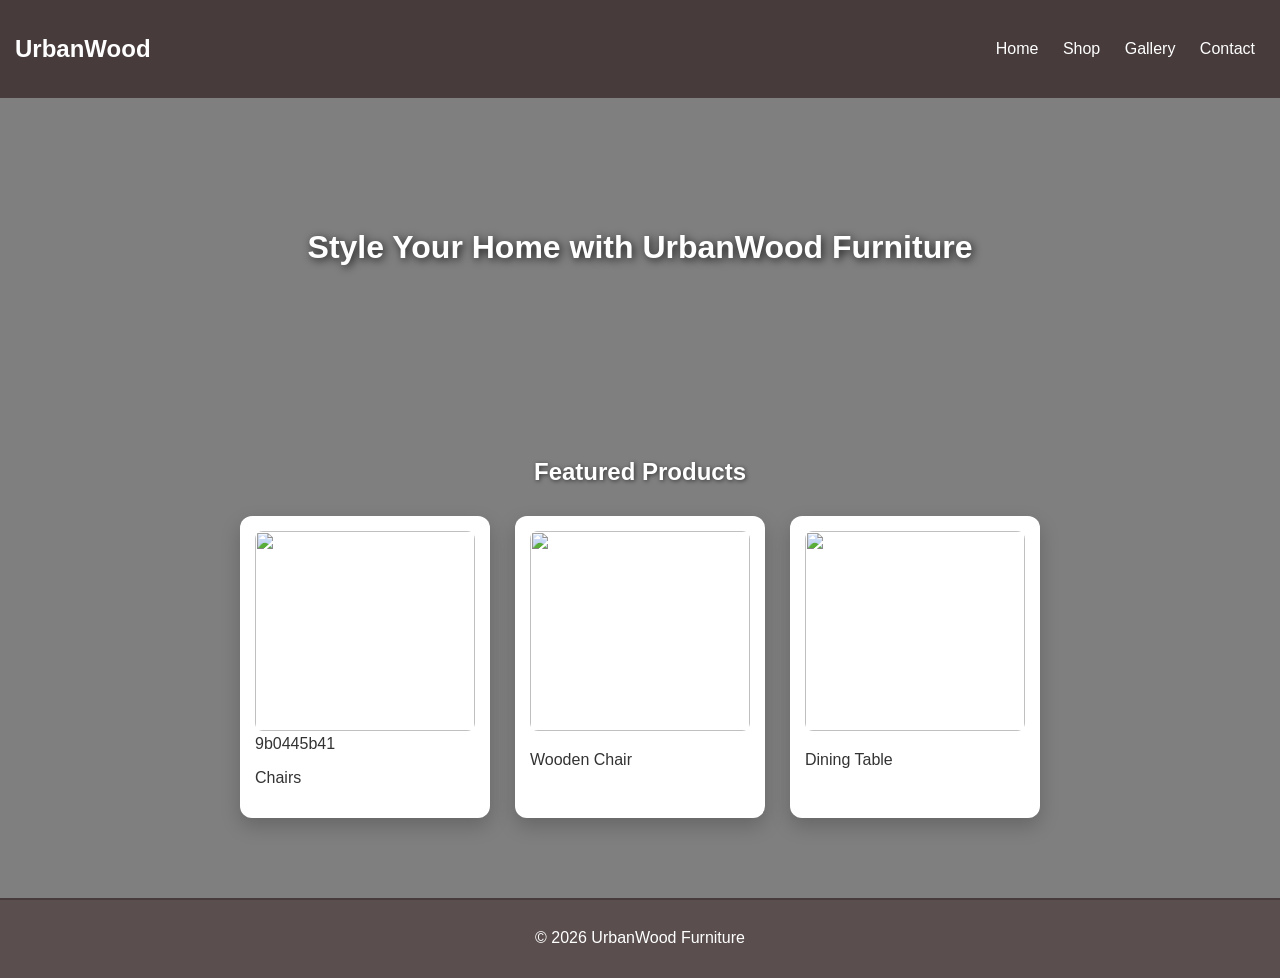
==== index.html @ 6ca4eb3c "Update index.html" ====
<!DOCTYPE html>
<html lang="en">
<head>
    <meta name="viewport" content="width=device-width, initial-scale=1.0">
    <title>UrbanWood Furniture</title>
    <link rel="stylesheet" href="style.css">
</head>
<body>

<header>
    <h2>UrbanWood</h2>
    <nav>
        <a href="index.html">Home</a>
        <a href="shop.html">Shop</a>
        <a href="gallery.html">Gallery</a>
        <a href="contact.html">Contact</a>
    </nav>
</header>

<div class="hero">
    Style Your Home with UrbanWood Furniture
</div>

<div class="container">
    <h2>Featured Products</h2>

    <div class="products-grid-container">

        <div class="card">
            <img src="image/jpeg;base64,/9j/4AAQSkZJRgABAQAAAQABAAD/2wCEAAkGBxMTEhUSExMWFhUXGBcZGBgXFxcXFxcXGB0XFxodGh0YHSgiGholHRgXITEhJSkrLi4uFx8zODMtNygtLisBCgoKDg0OFxAQGCsmHSYrLSstLS0tLSstLS8tLy0tLS0tLS0tLS0tLS0tLS0tLS0tLS0tLS4tLS0tLS0tLS0tLf/AABEIAKIBNwMBIgACEQEDEQH/xAAbAAABBQEBAAAAAAAAAAAAAAADAAECBAUGB//EAEcQAAEDAgIFCgIGBwcEAwAAAAEAAhEDIQQxBRJBUWEGE3GBkaGxwdHwIjIHFEKi4fEjUlNUYpLSJDNDY6OywhVyc4IWJUT/xAAZAQEBAQEBAQAAAAAAAAAAAAAAAQIDBAX/xAAwEQEBAAIBAQYDBwQDAAAAAAAAAQIRAyESIjEyQVFhcYEEE5GhscHhQtHS8BRSYv/aAAwDAQACEQMRAD8A79qmqrXIs8FBMIjUBpRJQWAVFQ102ugK2FB52KLXqLnKKKw2R72VVpVmkgNTttRKZCCw5osILEwLJ2lDeSFHWMoLRfZO1wVYuUmOQH105KrhyZjrqi00wnLkHWUS7JQFJUKqRco1KioG2INzwvuTRFu5DZUttkwb7NiYNGf5IJFt/PeoOsSn2Z/igVyY+ECeKgI4obHZp3iygTAVBE2shh5/[base64]/aiEGfHd7sg1HAie9AwcnD0JwTPvaVAR70NzwbKBPHrQDn76ldi0Y+bdl1oFZ/kmBucz4dSg4AGEDMOalqe5CGXIjZSBn9KiCkRxQXGFUGSQtZMmwmOROcQQxSAUVKpUUmPQoU2NKAjSiByC1qnqoMflRp12H5ptNkuql7Q4j4Wua0uaDfNxgDrWRQ5W4p/wAlGkduZyN/1uIXV4vBtqsLHi0gjgQZaRuIIBHQsXkzVptc7Cva0PDnlktHxNJ1okjMSbbugrlnvtTrp6OO49i247sUq3KjF0/mo0h1z4PVb/53X/ZU/vf1LuhhmD7Df5R6KTcMz9Rv8oWbx5+mazm4vXD83nlX6Rajc6NPtd6rb5F8sX42o9nMtYxrJ1gSfimLk5CPBaPKrSLMPTAZSa+vUOpRp6oOs82mP1RI7htWb9H+jHUamLDzrPD2Nc7YXFuu/wC8SrJlLJbtcuxlhcpjr6uypu92U2G8eiG1qkwrs8qbis3TWleYDQG61R5hjd5t3XHarzD745LnNPv1cdhJ2ioB0x+SzldRvjm71AxmK0kKtFrn0m86XAZHUIix+A5zvKqf9Sx+o15q0xNbmTwdvPwZLb5S1dUYep+piKQ6ib+AWJpd+ph8d/k4ptT+Yt8lyy6V6MO9J0n4fH+VjDaT0kDVIbTrcy8sc0RrGNrQGtntngum5PaYZi6QqMsQYc05tcPJZmgnauOx1PZ+gqDoc0zHWh6FilpXFUG2bUpsrQP1pGsesucVuXWvwc8pLvp6SuscbKBRajUtRdHAJtPhmpBiIGTknaxBXehPKWPrsptLnvDRxMfmuL0vy/ptltBuuR9o2b2ZnuWM+THHxdePhz5PLHaU3KD3WXlD+XOLc6dZoG4Ngevejjlxiv4Ox/8AUuP/ACsfavTPsHJ7x6dmoli88b9IFVvzMZPYOzPvVjD/[base64]/Wbx2kcDxAv47HMo0nVH2Db228BvJNlV0hhadVnxGNW4eLFh3rk8LpAYnE06eKeNRk838Oq2u9pgScp4bcouQltk0Y4zK79PX+G5ye0e+rV+vYhv6Rwiiw5UqeyP4iPE74WjyaaNfFH/PcOsAK80mYWNyQdIxJO3E1vEKSashcu1Mr8nSFsFM0CZhAc9zcviG4xI6Dt6+1OK4O+++3iujkO6DFhZcf9ITtSrga36tYA9BLCe4FdU0welcj9J8/VmOAMsqBwMWycO1Y5PLXTh88aHL0f2Co8ZtfScOEPYD45rJ0uzWOlWzZ1GhVHU2THYuh5UnnMBXvY0tbjaHeS56o4vq1f8AO0WD13HbErGc73+/F34brH6/439mhoSt/wDYg/tcBSf1tdBjtRqrgzTdI/tMM5vYXH/gs7Q1SK+j3k54N1M/+l/JXtOjV0ngag3Pb26zf+ab7u/jP2Nd/X/m/lv+zsK75ClTqSECobKLH5Ls8i0LbVByQfZBc4oOL5T8lS6viMca3wcz/dapzptteflsetxQuTnI/C4jDUazmuDqlNjnAPIAc4SYkZTO9dFyndGDxJ/yav8Ascq30fv/ALBh+DI/lc5vksXHHta07zPP7ve/XQTeQGDH2X9Tz6K5h+RWCZfmdbi9z3DsJhbfOpxUtZPu8faMXm5P+1/FQo6Los+SjTZ/2saPALG0AQcRj5A/v2jLdTa3yXRkrkuRT9apjjvxL/[base64]/pBpEsoOBLSyuxwOeQMZ8YWOSdHXh834/o0cfijWq/VKZ+WDWcPsjMDp97Cr+k9G4arQ5moA1jRDDIBbxBO3pzm68w/wCphutA1XOOs4tJGuTeTe5vtVSpjdb5nE9JlT5r4a09A5O6fqUqpwldwrMH93iWHWBGxtWCYcN565zVvkLiQaNZxMTiax6tYQetedHSzQIAUMDpM0/lMXnNNFvi9s5xMKk+5XnWiuWDxAcZBsAcidw2jqtwXa4XHtqMa8GNY5HOcoV2x2em2kK0be6BHqsLlv8AFg3g7C09hAV+q6+Z7clQ5RgOw1UOkt1TMWMbY3FTLrKuHTKVnYNmOrYdrQ6iKTqYF5ksc2L2N4709PQGJBBdiGNLafNA6s/o7/DcDtXPsrVqDeZkxTtMm4GRVY4yq43eQM7WXC5T1e2ceXprXydVT5PaupOOjmwQzVGqWh2YB15EqjpTUoYjCu+svqk1ADruLtUazL8BvWPSqTHzdJe5M/DF1Vl8rgkzG3b0LNzx10jc48t9b+UesmrNwQRwMypNqFcJSxT2ZOI6MusbVaZyoa0RUc223WAPYSu85ZXky4Mp4O0bUTuesTBaUZVYHsdrNPiLFXhUXSVws0p8rn/2HFf+Gr/tKzfo/wAR/YKQ3GoMv43q5ygaX4auyY1qbxJi0g58Flch2Pp4RrHCCH1N8/MfxWLe99HbGb4rPj+zrGViM79UKX1pZxrlDdVKvaScNrRqYwNEnZfsXFfRzpBp+szLS6qX3BFnF0Z9C3X1FiaNo6tWoRk4rnlydY74cPdyjr3VJ3RCp4ipGUmeOSpCqRkUwq52mSCepbmccMuHKeA9KNZzidk7dsC6k/EAZ5b9yp0a7SC5pm8SIvCiyp2EbvFa252L1DF9XHNTfXmd0T0BZlGN0RNsrjozU6tYQZ2ECM/YTaaWH1viAByGzjZO2p13twVeQNoExHUpc/uPT4oLAq96dUmVr2HxdOw9u5JUMcSBOW/MZAIlHGQ3Np6PRT1cP+8u/wBP+lPq4f8AeX/6f9KukOK87u5QqYk5xbKJhSjD/vL/ALnon/s/7y/7nomgqdYm5bfgUqmKA2E32JAUBliX/c/pTf2cf/pf9z0TQKcWOvpWByqxLXYd42gt4kGYmNoutsfV/wB5f9z0WRyrbR+q1dSs57oEA6l7jcJWc/LW+Lzz5vL8awElxPNuNy0y5rv4m2EKsKLj/iD+U+ZXpXLqhS+qM5uoXFtSn8JDYAuDEAb1Tdi2CjQoUHHn6jJcYYBTbJAk6sjfOYA3kLF3Om3ednKdrsuHZg99Q9gHqtTBaMbIs5x3yfJd/oXk1gcOARVJqfafDSSdpGsDCnycZR5oh1ZzSKlUQNXLWMG4U7GVurkfe4SWzGOSL2U6VWo2mwOp6oIObg4xImZ7Auw0XimU6LGlzRYE7bm5XM8vaLA483ULw9jJJidYPaNmyIXZsw+GgTWdkNlPzarhjq1OXO3GX3BqaTZseO2VS0vpNjqNVusJNN1pF7LU5jC/t3dlP+lU9NUKAoVS2oXO1HQC1l7cGyt2dHDG9Y5vG4ouwbKzYe8NbrXj4SYniciudZjnkWaIyW+x1MYKtSkg83r0m/DBpkyRMTLDbPKE/IzQ2FrUHVK73hwqOaADA1QGkd5PYvPljblqPfhnMcLcvdjiu87h1KQNQmS8rtRo3RjP8btLHdxBWXpjG4QVaHN1XOYx0vhgBaLfL8IBOazlxWeNjWPPMr0xrAZhHvsNd/RLvBDxujnUgC9hbJtMXiJtK2cfjqBdzmF+sCrPzFrNR2+WtKzeUGkqlVtNtRrmlsn4tsxkItlxTsyTxWZ52zuyOu5N1Iw9MTFiY2fM4+a2GY9v6wCzuTooDDUdau5rtQSBqWJzFxK0Obw/7w/sp/0r1YzpHzuS96/MLH4hrqVUTmx4+6Vn6P0gS0VGiASZacjFs99lpYmnQ1HRXeTqugQyCYMD5Vn8nKdEUGl9ZzHS6w1YztmEs66axy1jv4tehiWvuDfaDmFJ/Sud5UYanzRdSquLmgkEOLXg9LIkHdwXI0K1d9udrO/93FcOS9m6ezhnbm49HxNQASTHTksYaTo0yS6o3qOt4SsfA8my+9as1g4kvd2Ax3rS5P6GwbqLX1XkPMyJFgCQO4ArMwyyvgt5OPGXrv5IYnlS3Kmwk73WHYM+1Y2ksdiagOtrNabWBDSd07ei67ujQwrBDa7mjgKY/wCKx+WTKbsOAys6oecbY6sRDr2HQul4dTdrnj9plykxxF0RSIo0731G57447VeIJN8lPBNoinTBrvaQxsgakAwLXCP+g/ean3PRdsZ0jyZ3vVRqtM2yHQgPqHK0yN/Fav6D95qfc9E0UP3l/wBz+lXssbZbXyRJ9LI1R+yVd1cP+8v+5/Skfq/7y/8A0/RNG2bTtt3J1ohuH/eX/wCn/Skmjau+q0fLJ45BCNV7j7/[base64]/hBjoLStbk7hQ7CUHOOdKnAGz4RnxU23/R9TidhhC0Xo3mw+HEtfUdUvvdcgbxO1azcJtPZbv9FOo4DYd1vVNsOO+kCiDh2/CJFWmAYuAZJv2LoBRkxuWX9IDdfCPgfI6m63BwHgVrYfE/o2lsfE0Gcz8QB7VNt67sGp1GC2sJHHaqHK6uTg68ZCm4k9SuUsNlP5e/JQ0/gDWw9WhTLQ6owtBM6oPGNiMzxcbjtDB+i6GI+1ToHrY9keMFZfJDkoMVQL31XsaKjhqtysGmbze+7Yu/0ho40dFOoOIcWUA0kZEtAkidkrL+jpoGDdP7Z/+2n760rrjnZjde6nheRWEa6C1zyD9p5/4wO5Dx2hmMxmGZSogN+MuIbI+ET8RPnvXVUqBDja+/xVjmCCCTN+O3xU2z277q1NpERbZA2di5H6SKEigT+tU8GLuQyRIHguQ+kZhAoSZvU8Gqww80bmi8E1mFw7gBPNU5tvaPNWsPSExGavYKhNBgjJjPADxCAaLhBSVi+JqlOGlt8jv2rJ5HUgcJTDsnF/[base64]/8AJQbUaLNse0ozKo4z/Fc9iypUmXnvKssbvv3IdMyUdhOSKEGHIAjrR6dA7THR6ojoYJcfUqnVxRdtgbt/YnUWtcCzc96ejSc4wOsoOHZOdgFd52BDbDxTQzeWrGs0diQLksuesLR5NPjB4eb/AKKnA6WhYPLxx+oVuIaAOlzQtzk9RP1ehrWAp04G+Gi5U03/AE/VsCDdVcVXgQJJ35xvjig4zFQ+ARIzjZ+Kz6uJ4wBfpWbGYJiqHO030TYPa4TGUg59aDyRcThWCoxzXslhBBafhNs+EdisU8SCIEgbXGLk9BRaOIGzLii76aXWh2cZq3haP2jmcuA2evYqgqEjp8Fewrtvv3CJVDlRfD1W/wCW7uC576OYGGcT+1d2wyAtbTFbWbVE21HDuKw+QlUDDEW/vHf7WK+jc8ldbSA1ri5yvbYi4ulDQZ2+RVTDVTnIjq3298EfEkPGqSd9uzzWdMIUyAOv8SuV+lEjUoRvqeDV1AwYBs439FT0jgqOIAbWGsGmRcgg5ESDllZanSrjdWVtYAfCBOweAHiO8qT6dyN6rYOtMjcZ6j7KliqqjHqlSr6hIix2Tt/BPUr3kDvVAVdaIMefoVBlWdtx38FV1Gm8Bw3g7/fUuT5E0RzdZp2PjxBW3QxEGCbHsH4HyWPyelrsSB+1d0fa7FWsfLWnXZq7+mfFCqYQ/O0g8BM9XojOrTIdZVxXLTGzL372qSIhTrR6eiq6bwnPUXNYRJLTews4Ez1SrWJoNcZmDtg5qLMPFw49eapvSwHAkA2KhWofmPNCqPj5st6TMVGZ6/VEVsRhyDIMeBQDV2HNaNZs3Co1txEeH5qoiziD3wk4ce1DILLg2T86DeYKBmlwyTJy/[base64]/RmhxQpc21ziCSSTE3gbANy66qAG5dwVMiwyz3BNpLWXRaRA2W9+KuNmerzR6uqdgIG6OMq3RpB0EQE2VQpP+LL8lTfQdJPE98+qu08xl7/[base64]/oq+IxDn55bAmpUtbgE0D0GzYLRY7VHw57SZVBrwLDrU9fqV0LesTbv95IzCXHVGW1yz+d4no4byj/8AUWtGRA6u+dpU0u17GP1A3gbXz71n1sSd9ys/E4wvOtPQBeEB9Y5bVmwjWo4lozJLshYmOuEZtUDbfyWMKmqbcfJWab4uc8+hTStylWy/H8ij4d/r6e+KxqWKjgD0q7Qxdx2po2vaUqwI3wqgrWCr4zEF7hO4d6A4jJXSRd5zYAOzb7Kv0qxAvs7vcrn6dQ607Px/NXqdSxn3l6KaBjgZk6+3b+fuEQAs25+SGKvGLDthQxzzqNi5H4/gobWqmIyNrET0ZHulXDUsbrm3VDGSvDFHVF7xEcVdFWKlcAwdvH3kgvcQJtEnyz61Rdi3OcdYAAee7rUalS0T2dqaF979s8Qd3qrDMRInaM/e5Y9GuctykK8H3kroaFXEEZC3DZ0+qBVdMO3e/FCq1rSD748ECtU2g5zbcRYhNG1mnX1gWu6/e9VHYK/zkbvcoDqsZKdOveFdCw2m5u0e/JMal9xTc7x/H8Uz2g2JvsPrvTSbGZWDrH36oFdnWqVQOBgg2yIRKeLORz2cU0IVGBxj8+tQFUtsTbj6pYp7swAfNDc6VdGxQdx6ikqbklNGzsQ2nySSWkSo/N74IzDcpJLQHVN1IVDe57U6SCxgMz0JYhx8EklAdm3/ALlQ0obt6HeBTpIodNCpH9Ken19B2JJLIvHNvSPJWWeiSSioNNuxFoH4+zxanSViC0z8R6vApp+LsTJK0Cp/0+KusPw9vmkkoDUvl6h4KVY/CPe0JJKIpVTl0NTPPj5BOkqqFTI9AVef9qZJIFScdbqKNW2JJKonS29aBW+RvvY/0HYkkoAvUSb++CSSqrLcip0sur0SSRk9X5VTreSSSAdQ+I8HKJy6kklVVhsSSSSI/9k">9b0445b41
            <p>Chairs</p>
        </div>

        <div class="card">
            <img src="https://images.unsplash.com/photo-1503602642458-232111445657">
            <p>Wooden Chair</p>
        </div>

        <div class="card">
            <img src="https://images.unsplash.com/photo-1501045661006-fcebe0257c3f">
            <p>Dining Table</p>
        </div>

    </div> </div>

<footer>
    <p>&copy; 2026 UrbanWood Furniture</p>
</footer>

</body>
</html>
---- style.css ----
body {
    font-family: Arial, sans-serif;
    margin: 0;
    padding: 0;
    /* ─── 1. BACKGROUND IMAGE APPLIED TO WHOLE PAGE ─── */
    /* Added a dark tint overlay so your white text remains perfectly readable everywhere */
    background: linear-gradient(rgba(0, 0, 0, 0.5), rgba(0, 0, 0, 0.5)), url('https://images.unsplash.com/photo-1505693416388-ac5ce068fe85');
    background-size: cover;
    background-position: center;
    background-attachment: fixed; /* Keeps the background image fixed in place while you scroll */
    color: #333;
}

header {
    /* Made the header slightly transparent so the background peeks through beautifully */
    background: rgba(62, 47, 47, 0.85); 
    color: white;
    padding: 15px;
    display: flex;
    justify-content: space-between;
    align-items: center;
    position: relative;
    z-index: 10;
}

nav a {
    color: white;
    margin: 0 10px;
    text-decoration: none;
}

nav a:hover {
    text-decoration: underline;
}

/* ─── 2. HERO AREA (NOW TRANSPARENT) ─── */
.hero {
    background: transparent; /* Removed the duplicate background image */
    height: 300px; 
    display: flex;
    align-items: center;
    justify-content: center;
    color: white;
    font-size: 32px; /* Made slightly larger for impact */
    font-weight: bold;
    text-shadow: 2px 2px 8px rgba(0, 0, 0, 0.8);
    text-align: center;
    padding: 0 20px;
}

.container {
    padding: 40px 20px;
    max-width: 1200px;
    margin: 0 auto;
}

/* Styled the main section headings so they stay bright white against the dark background */
.container h2 {
    color: white;
    text-shadow: 1px 1px 4px rgba(0, 0, 0, 0.6);
    margin-bottom: 30px;
    font-size: 24px;
}

/* ─── 3. PRODUCT CARDS GRID ─── */
.products-grid-container { 
    display: flex;
    flex-wrap: wrap;
    justify-content: center;
    gap: 25px;
}

.card {
    /* Kept the cards crisp white so your furniture products stand out cleanly */
    background: white;
    padding: 15px;
    margin: 0;
    width: 220px;
    border-radius: 12px;
    box-shadow: 0 8px 20px rgba(0, 0, 0, 0.2); /* Deeper shadow so they pop off the background */
    transition: transform 0.2s ease;
    color: #333; /* Keeps text inside the cards dark and legible */
}

.card:hover {
    transform: translateY(-5px);
}

.card img {
    width: 100%;
    height: 200px;
    object-fit: cover;
    border-radius: 8px;
}

.container h2 {
    color: white;
    text-shadow: 1px 1px 4px rgba(0, 0, 0, 0.6);
    margin-bottom: 30px;
    font-size: 24px;
    text-align: center; /* 👈 This line will perfectly center your heading */
}
footer {
    /* Made the footer slightly transparent to match the header style */
    background: rgba(62, 47, 47, 0.85);
    color: white;
    text-align: center;
    padding: 15px;
    margin-top: 40px;
}

input, textarea {
    width: 100%;
    padding: 10px;
    margin: 8px 0;
    box-sizing: border-box;
    border: 1px solid #ccc;
    border-radius: 4px;
}

button {
    background: #3e2f2f;
    color: white;
    padding: 10px 20px;
    border: none;
    cursor: pointer;
    border-radius: 4px;
}

button:hover {
    background: #523e3e;
}

/* MOBILE RESPONSIVENESS */
@media screen and (max-width: 768px) {
    header {
        flex-direction: column;
        text-align: center;
    }

    nav {
        display: flex;
        flex-direction: column;
        gap: 10px;
        margin-top: 10px;
    }

    .card {
        width: 100%;
        max-width: 320px;
    }

    .hero {
        font-size: 22px;
        height: 200px;
    }

    input, textarea {
        width: 100%;
    }
}
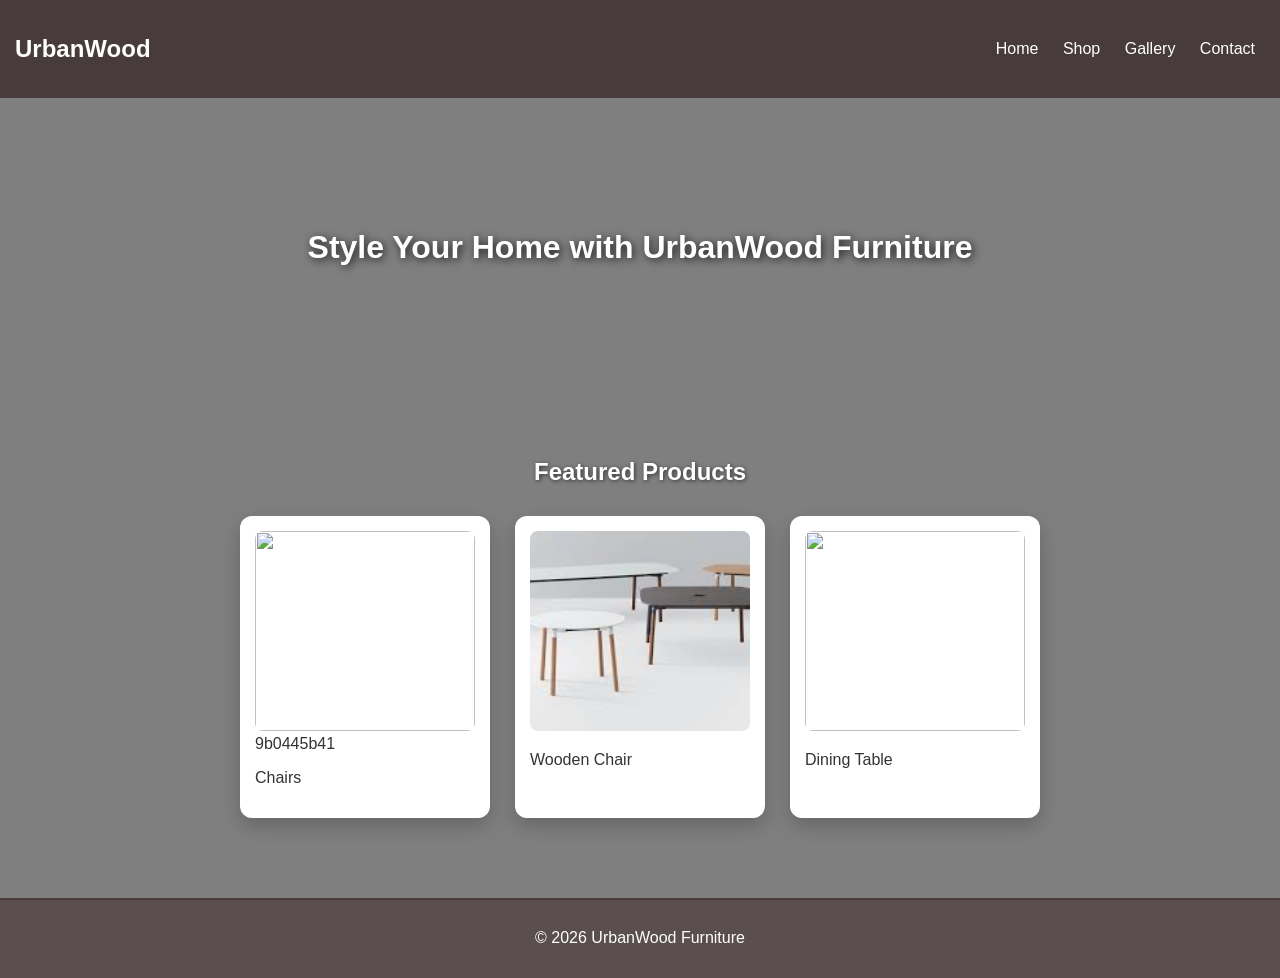
==== commit dbe3f915: "Update index.html" ====
--- a/index.html
+++ b/index.html
@@ -32,7 +32,7 @@
         </div>
 
         <div class="card">
-            <img src="https://images.unsplash.com/photo-1503602642458-232111445657">
+            <img src="[data-uri]">
             <p>Wooden Chair</p>
         </div>
 
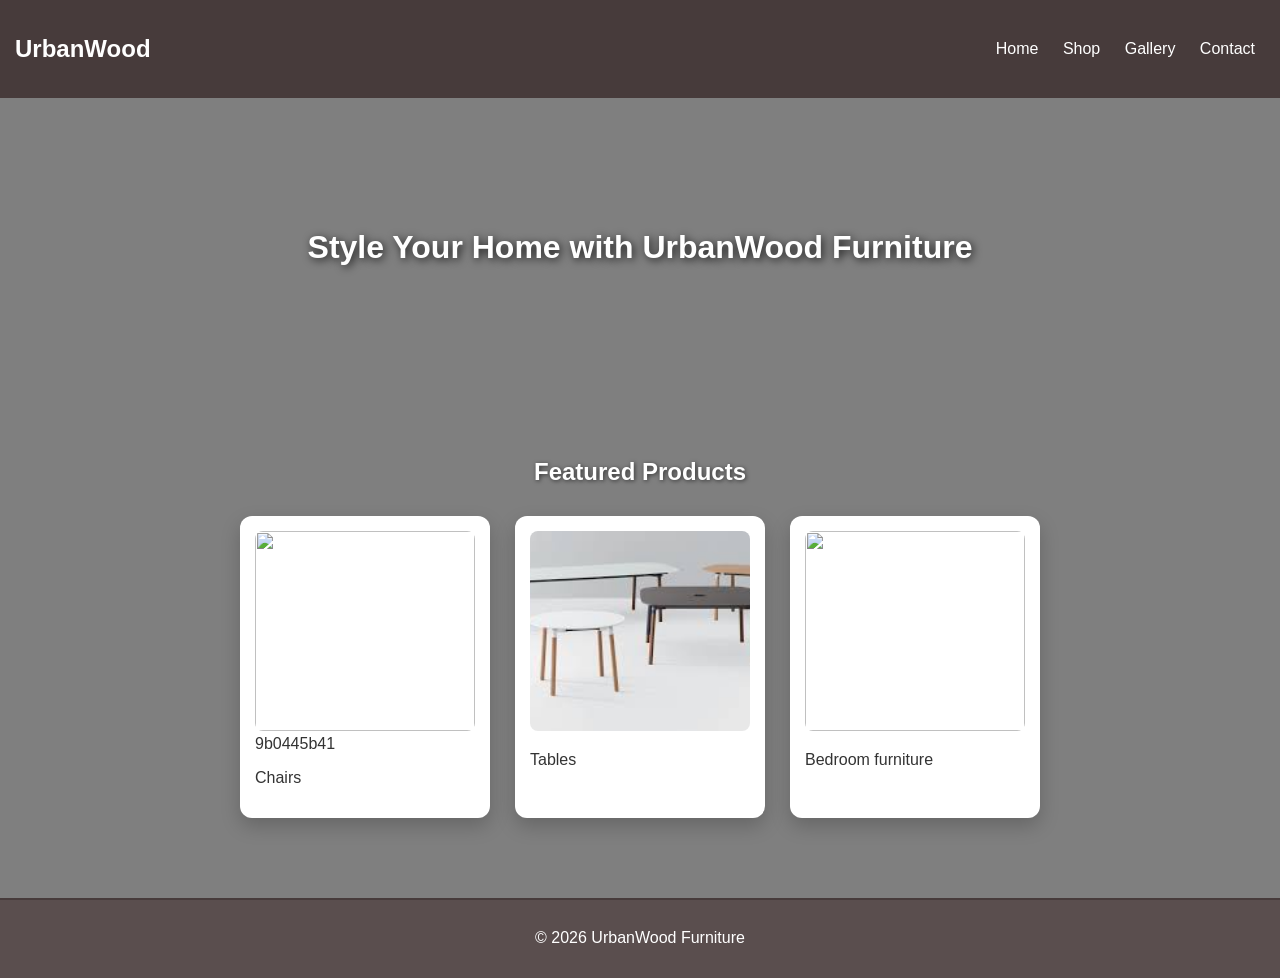
==== commit 5e6d5c4a: "Update index.html" ====
--- a/index.html
+++ b/index.html
@@ -33,12 +33,12 @@
 
         <div class="card">
             <img src="[data-uri]">
-            <p>Wooden Chair</p>
+            <p>Tables</p>
         </div>
 
         <div class="card">
-            <img src="https://images.unsplash.com/photo-1501045661006-fcebe0257c3f">
-            <p>Dining Table</p>
+            <img src="https://encrypted-tbn0.gstatic.com/images?q=tbn:ANd9GcS8IiAEcddaGoUwoZObOSpX4n-ogcsVlHbI4A&s">
+            <p>Bedroom furniture</p>
         </div>
 
     </div> </div>
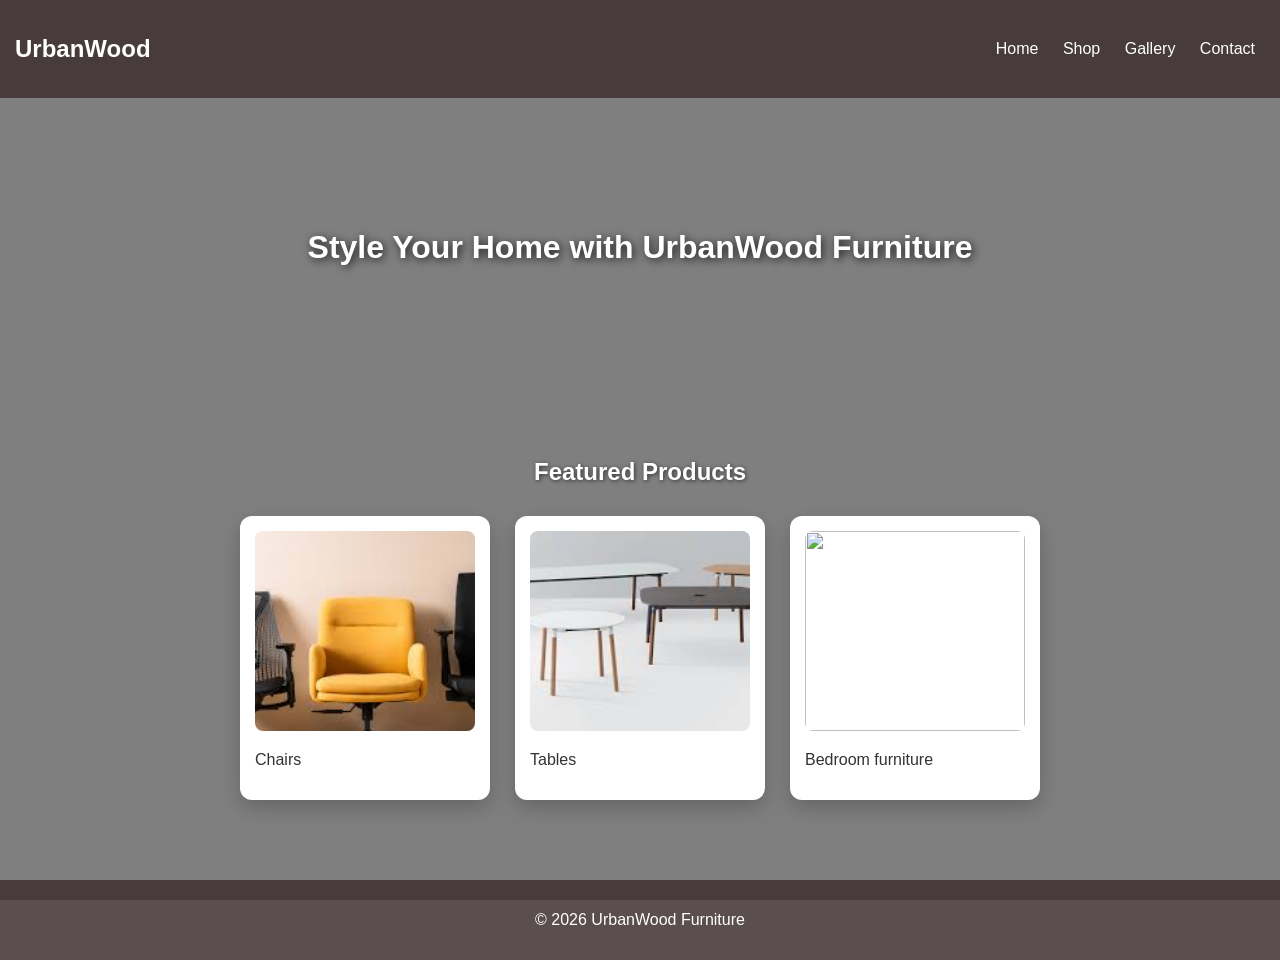
==== commit fe7816b8: "Update index.html" ====
--- a/index.html
+++ b/index.html
@@ -27,8 +27,7 @@
     <div class="products-grid-container">
 
         <div class="card">
-            <img src="image/jpeg;base64,/9j/4AAQSkZJRgABAQAAAQABAAD/2wCEAAkGBxMTEhUSExMWFhUXGBcZGBgXFxcXFxcXGB0XFxodGh0YHSgiGholHRgXITEhJSkrLi4uFx8zODMtNygtLisBCgoKDg0OFxAQGCsmHSYrLSstLS0tLSstLS8tLy0tLS0tLS0tLS0tLS0tLS0tLS0tLS0tLS4tLS0tLS0tLS0tLf/AABEIAKIBNwMBIgACEQEDEQH/xAAbAAABBQEBAAAAAAAAAAAAAAADAAECBAUGB//EAEcQAAEDAgIFCgIGBwcEAwAAAAEAAhEDIQQxBRJBUWEGE3GBkaGxwdHwIjIHFEKi4fEjUlNUYpLSJDNDY6OywhVyc4IWJUT/xAAZAQEBAQEBAQAAAAAAAAAAAAAAAQIDBAX/xAAwEQEBAAIBAQYDBwQDAAAAAAAAAQIRAyESIjEyQVFhcYEEE5GhscHhQtHS8BRSYv/aAAwDAQACEQMRAD8A79qmqrXIs8FBMIjUBpRJQWAVFQ102ugK2FB52KLXqLnKKKw2R72VVpVmkgNTttRKZCCw5osILEwLJ2lDeSFHWMoLRfZO1wVYuUmOQH105KrhyZjrqi00wnLkHWUS7JQFJUKqRco1KioG2INzwvuTRFu5DZUttkwb7NiYNGf5IJFt/PeoOsSn2Z/igVyY+ECeKgI4obHZp3iygTAVBE2shh5/[base64]/aiEGfHd7sg1HAie9AwcnD0JwTPvaVAR70NzwbKBPHrQDn76ldi0Y+bdl1oFZ/kmBucz4dSg4AGEDMOalqe5CGXIjZSBn9KiCkRxQXGFUGSQtZMmwmOROcQQxSAUVKpUUmPQoU2NKAjSiByC1qnqoMflRp12H5ptNkuql7Q4j4Wua0uaDfNxgDrWRQ5W4p/wAlGkduZyN/1uIXV4vBtqsLHi0gjgQZaRuIIBHQsXkzVptc7Cva0PDnlktHxNJ1okjMSbbugrlnvtTrp6OO49i247sUq3KjF0/mo0h1z4PVb/53X/ZU/vf1LuhhmD7Df5R6KTcMz9Rv8oWbx5+mazm4vXD83nlX6Rajc6NPtd6rb5F8sX42o9nMtYxrJ1gSfimLk5CPBaPKrSLMPTAZSa+vUOpRp6oOs82mP1RI7htWb9H+jHUamLDzrPD2Nc7YXFuu/wC8SrJlLJbtcuxlhcpjr6uypu92U2G8eiG1qkwrs8qbis3TWleYDQG61R5hjd5t3XHarzD745LnNPv1cdhJ2ioB0x+SzldRvjm71AxmK0kKtFrn0m86XAZHUIix+A5zvKqf9Sx+o15q0xNbmTwdvPwZLb5S1dUYep+piKQ6ib+AWJpd+ph8d/k4ptT+Yt8lyy6V6MO9J0n4fH+VjDaT0kDVIbTrcy8sc0RrGNrQGtntngum5PaYZi6QqMsQYc05tcPJZmgnauOx1PZ+gqDoc0zHWh6FilpXFUG2bUpsrQP1pGsesucVuXWvwc8pLvp6SuscbKBRajUtRdHAJtPhmpBiIGTknaxBXehPKWPrsptLnvDRxMfmuL0vy/ptltBuuR9o2b2ZnuWM+THHxdePhz5PLHaU3KD3WXlD+XOLc6dZoG4Ngevejjlxiv4Ox/8AUuP/ACsfavTPsHJ7x6dmoli88b9IFVvzMZPYOzPvVjD/[base64]/Wbx2kcDxAv47HMo0nVH2Db228BvJNlV0hhadVnxGNW4eLFh3rk8LpAYnE06eKeNRk838Oq2u9pgScp4bcouQltk0Y4zK79PX+G5ye0e+rV+vYhv6Rwiiw5UqeyP4iPE74WjyaaNfFH/PcOsAK80mYWNyQdIxJO3E1vEKSashcu1Mr8nSFsFM0CZhAc9zcviG4xI6Dt6+1OK4O+++3iujkO6DFhZcf9ITtSrga36tYA9BLCe4FdU0welcj9J8/VmOAMsqBwMWycO1Y5PLXTh88aHL0f2Co8ZtfScOEPYD45rJ0uzWOlWzZ1GhVHU2THYuh5UnnMBXvY0tbjaHeS56o4vq1f8AO0WD13HbErGc73+/F34brH6/439mhoSt/wDYg/tcBSf1tdBjtRqrgzTdI/tMM5vYXH/gs7Q1SK+j3k54N1M/+l/JXtOjV0ngag3Pb26zf+ab7u/jP2Nd/X/m/lv+zsK75ClTqSECobKLH5Ls8i0LbVByQfZBc4oOL5T8lS6viMca3wcz/dapzptteflsetxQuTnI/C4jDUazmuDqlNjnAPIAc4SYkZTO9dFyndGDxJ/yav8Ascq30fv/ALBh+DI/lc5vksXHHta07zPP7ve/XQTeQGDH2X9Tz6K5h+RWCZfmdbi9z3DsJhbfOpxUtZPu8faMXm5P+1/FQo6Los+SjTZ/2saPALG0AQcRj5A/v2jLdTa3yXRkrkuRT9apjjvxL/[base64]/pBpEsoOBLSyuxwOeQMZ8YWOSdHXh834/o0cfijWq/VKZ+WDWcPsjMDp97Cr+k9G4arQ5moA1jRDDIBbxBO3pzm68w/wCphutA1XOOs4tJGuTeTe5vtVSpjdb5nE9JlT5r4a09A5O6fqUqpwldwrMH93iWHWBGxtWCYcN565zVvkLiQaNZxMTiax6tYQetedHSzQIAUMDpM0/lMXnNNFvi9s5xMKk+5XnWiuWDxAcZBsAcidw2jqtwXa4XHtqMa8GNY5HOcoV2x2em2kK0be6BHqsLlv8AFg3g7C09hAV+q6+Z7clQ5RgOw1UOkt1TMWMbY3FTLrKuHTKVnYNmOrYdrQ6iKTqYF5ksc2L2N4709PQGJBBdiGNLafNA6s/o7/DcDtXPsrVqDeZkxTtMm4GRVY4yq43eQM7WXC5T1e2ceXprXydVT5PaupOOjmwQzVGqWh2YB15EqjpTUoYjCu+svqk1ADruLtUazL8BvWPSqTHzdJe5M/DF1Vl8rgkzG3b0LNzx10jc48t9b+UesmrNwQRwMypNqFcJSxT2ZOI6MusbVaZyoa0RUc223WAPYSu85ZXky4Mp4O0bUTuesTBaUZVYHsdrNPiLFXhUXSVws0p8rn/2HFf+Gr/tKzfo/wAR/YKQ3GoMv43q5ygaX4auyY1qbxJi0g58Flch2Pp4RrHCCH1N8/MfxWLe99HbGb4rPj+zrGViM79UKX1pZxrlDdVKvaScNrRqYwNEnZfsXFfRzpBp+szLS6qX3BFnF0Z9C3X1FiaNo6tWoRk4rnlydY74cPdyjr3VJ3RCp4ipGUmeOSpCqRkUwq52mSCepbmccMuHKeA9KNZzidk7dsC6k/EAZ5b9yp0a7SC5pm8SIvCiyp2EbvFa252L1DF9XHNTfXmd0T0BZlGN0RNsrjozU6tYQZ2ECM/YTaaWH1viAByGzjZO2p13twVeQNoExHUpc/uPT4oLAq96dUmVr2HxdOw9u5JUMcSBOW/MZAIlHGQ3Np6PRT1cP+8u/wBP+lPq4f8AeX/6f9KukOK87u5QqYk5xbKJhSjD/vL/ALnon/s/7y/7nomgqdYm5bfgUqmKA2E32JAUBliX/c/pTf2cf/pf9z0TQKcWOvpWByqxLXYd42gt4kGYmNoutsfV/wB5f9z0WRyrbR+q1dSs57oEA6l7jcJWc/LW+Lzz5vL8awElxPNuNy0y5rv4m2EKsKLj/iD+U+ZXpXLqhS+qM5uoXFtSn8JDYAuDEAb1Tdi2CjQoUHHn6jJcYYBTbJAk6sjfOYA3kLF3Om3ednKdrsuHZg99Q9gHqtTBaMbIs5x3yfJd/oXk1gcOARVJqfafDSSdpGsDCnycZR5oh1ZzSKlUQNXLWMG4U7GVurkfe4SWzGOSL2U6VWo2mwOp6oIObg4xImZ7Auw0XimU6LGlzRYE7bm5XM8vaLA483ULw9jJJidYPaNmyIXZsw+GgTWdkNlPzarhjq1OXO3GX3BqaTZseO2VS0vpNjqNVusJNN1pF7LU5jC/t3dlP+lU9NUKAoVS2oXO1HQC1l7cGyt2dHDG9Y5vG4ouwbKzYe8NbrXj4SYniciudZjnkWaIyW+x1MYKtSkg83r0m/DBpkyRMTLDbPKE/IzQ2FrUHVK73hwqOaADA1QGkd5PYvPljblqPfhnMcLcvdjiu87h1KQNQmS8rtRo3RjP8btLHdxBWXpjG4QVaHN1XOYx0vhgBaLfL8IBOazlxWeNjWPPMr0xrAZhHvsNd/RLvBDxujnUgC9hbJtMXiJtK2cfjqBdzmF+sCrPzFrNR2+WtKzeUGkqlVtNtRrmlsn4tsxkItlxTsyTxWZ52zuyOu5N1Iw9MTFiY2fM4+a2GY9v6wCzuTooDDUdau5rtQSBqWJzFxK0Obw/7w/sp/0r1YzpHzuS96/MLH4hrqVUTmx4+6Vn6P0gS0VGiASZacjFs99lpYmnQ1HRXeTqugQyCYMD5Vn8nKdEUGl9ZzHS6w1YztmEs66axy1jv4tehiWvuDfaDmFJ/Sud5UYanzRdSquLmgkEOLXg9LIkHdwXI0K1d9udrO/93FcOS9m6ezhnbm49HxNQASTHTksYaTo0yS6o3qOt4SsfA8my+9as1g4kvd2Ax3rS5P6GwbqLX1XkPMyJFgCQO4ArMwyyvgt5OPGXrv5IYnlS3Kmwk73WHYM+1Y2ksdiagOtrNabWBDSd07ei67ujQwrBDa7mjgKY/wCKx+WTKbsOAys6oecbY6sRDr2HQul4dTdrnj9plykxxF0RSIo0731G57447VeIJN8lPBNoinTBrvaQxsgakAwLXCP+g/ean3PRdsZ0jyZ3vVRqtM2yHQgPqHK0yN/Fav6D95qfc9E0UP3l/wBz+lXssbZbXyRJ9LI1R+yVd1cP+8v+5/Skfq/7y/8A0/RNG2bTtt3J1ohuH/eX/wCn/Skmjau+q0fLJ45BCNV7j7/[base64]/hBjoLStbk7hQ7CUHOOdKnAGz4RnxU23/R9TidhhC0Xo3mw+HEtfUdUvvdcgbxO1azcJtPZbv9FOo4DYd1vVNsOO+kCiDh2/CJFWmAYuAZJv2LoBRkxuWX9IDdfCPgfI6m63BwHgVrYfE/o2lsfE0Gcz8QB7VNt67sGp1GC2sJHHaqHK6uTg68ZCm4k9SuUsNlP5e/JQ0/gDWw9WhTLQ6owtBM6oPGNiMzxcbjtDB+i6GI+1ToHrY9keMFZfJDkoMVQL31XsaKjhqtysGmbze+7Yu/0ho40dFOoOIcWUA0kZEtAkidkrL+jpoGDdP7Z/+2n760rrjnZjde6nheRWEa6C1zyD9p5/4wO5Dx2hmMxmGZSogN+MuIbI+ET8RPnvXVUqBDja+/xVjmCCCTN+O3xU2z277q1NpERbZA2di5H6SKEigT+tU8GLuQyRIHguQ+kZhAoSZvU8Gqww80bmi8E1mFw7gBPNU5tvaPNWsPSExGavYKhNBgjJjPADxCAaLhBSVi+JqlOGlt8jv2rJ5HUgcJTDsnF/[base64]/8AJQbUaLNse0ozKo4z/Fc9iypUmXnvKssbvv3IdMyUdhOSKEGHIAjrR6dA7THR6ojoYJcfUqnVxRdtgbt/YnUWtcCzc96ejSc4wOsoOHZOdgFd52BDbDxTQzeWrGs0diQLksuesLR5NPjB4eb/AKKnA6WhYPLxx+oVuIaAOlzQtzk9RP1ehrWAp04G+Gi5U03/AE/VsCDdVcVXgQJJ35xvjig4zFQ+ARIzjZ+Kz6uJ4wBfpWbGYJiqHO030TYPa4TGUg59aDyRcThWCoxzXslhBBafhNs+EdisU8SCIEgbXGLk9BRaOIGzLii76aXWh2cZq3haP2jmcuA2evYqgqEjp8Fewrtvv3CJVDlRfD1W/wCW7uC576OYGGcT+1d2wyAtbTFbWbVE21HDuKw+QlUDDEW/vHf7WK+jc8ldbSA1ri5yvbYi4ulDQZ2+RVTDVTnIjq3298EfEkPGqSd9uzzWdMIUyAOv8SuV+lEjUoRvqeDV1AwYBs439FT0jgqOIAbWGsGmRcgg5ESDllZanSrjdWVtYAfCBOweAHiO8qT6dyN6rYOtMjcZ6j7KliqqjHqlSr6hIix2Tt/BPUr3kDvVAVdaIMefoVBlWdtx38FV1Gm8Bw3g7/fUuT5E0RzdZp2PjxBW3QxEGCbHsH4HyWPyelrsSB+1d0fa7FWsfLWnXZq7+mfFCqYQ/O0g8BM9XojOrTIdZVxXLTGzL372qSIhTrR6eiq6bwnPUXNYRJLTews4Ez1SrWJoNcZmDtg5qLMPFw49eapvSwHAkA2KhWofmPNCqPj5st6TMVGZ6/VEVsRhyDIMeBQDV2HNaNZs3Co1txEeH5qoiziD3wk4ce1DILLg2T86DeYKBmlwyTJy/[base64]/RmhxQpc21ziCSSTE3gbANy66qAG5dwVMiwyz3BNpLWXRaRA2W9+KuNmerzR6uqdgIG6OMq3RpB0EQE2VQpP+LL8lTfQdJPE98+qu08xl7/[base64]/oq+IxDn55bAmpUtbgE0D0GzYLRY7VHw57SZVBrwLDrU9fqV0LesTbv95IzCXHVGW1yz+d4no4byj/8AUWtGRA6u+dpU0u17GP1A3gbXz71n1sSd9ys/E4wvOtPQBeEB9Y5bVmwjWo4lozJLshYmOuEZtUDbfyWMKmqbcfJWab4uc8+hTStylWy/H8ij4d/r6e+KxqWKjgD0q7Qxdx2po2vaUqwI3wqgrWCr4zEF7hO4d6A4jJXSRd5zYAOzb7Kv0qxAvs7vcrn6dQ607Px/NXqdSxn3l6KaBjgZk6+3b+fuEQAs25+SGKvGLDthQxzzqNi5H4/gobWqmIyNrET0ZHulXDUsbrm3VDGSvDFHVF7xEcVdFWKlcAwdvH3kgvcQJtEnyz61Rdi3OcdYAAee7rUalS0T2dqaF979s8Qd3qrDMRInaM/e5Y9GuctykK8H3kroaFXEEZC3DZ0+qBVdMO3e/FCq1rSD748ECtU2g5zbcRYhNG1mnX1gWu6/e9VHYK/zkbvcoDqsZKdOveFdCw2m5u0e/JMal9xTc7x/H8Uz2g2JvsPrvTSbGZWDrH36oFdnWqVQOBgg2yIRKeLORz2cU0IVGBxj8+tQFUtsTbj6pYp7swAfNDc6VdGxQdx6ikqbklNGzsQ2nySSWkSo/N74IzDcpJLQHVN1IVDe57U6SCxgMz0JYhx8EklAdm3/ALlQ0obt6HeBTpIodNCpH9Ken19B2JJLIvHNvSPJWWeiSSioNNuxFoH4+zxanSViC0z8R6vApp+LsTJK0Cp/0+KusPw9vmkkoDUvl6h4KVY/CPe0JJKIpVTl0NTPPj5BOkqqFTI9AVef9qZJIFScdbqKNW2JJKonS29aBW+RvvY/0HYkkoAvUSb++CSSqrLcip0sur0SSRk9X5VTreSSSAdQ+I8HKJy6kklVVhsSSSSI/9k">9b0445b41
-            <p>Chairs</p>
+            <img src="[data-uri]"><p>Chairs</p>
         </div>
 
         <div class="card">
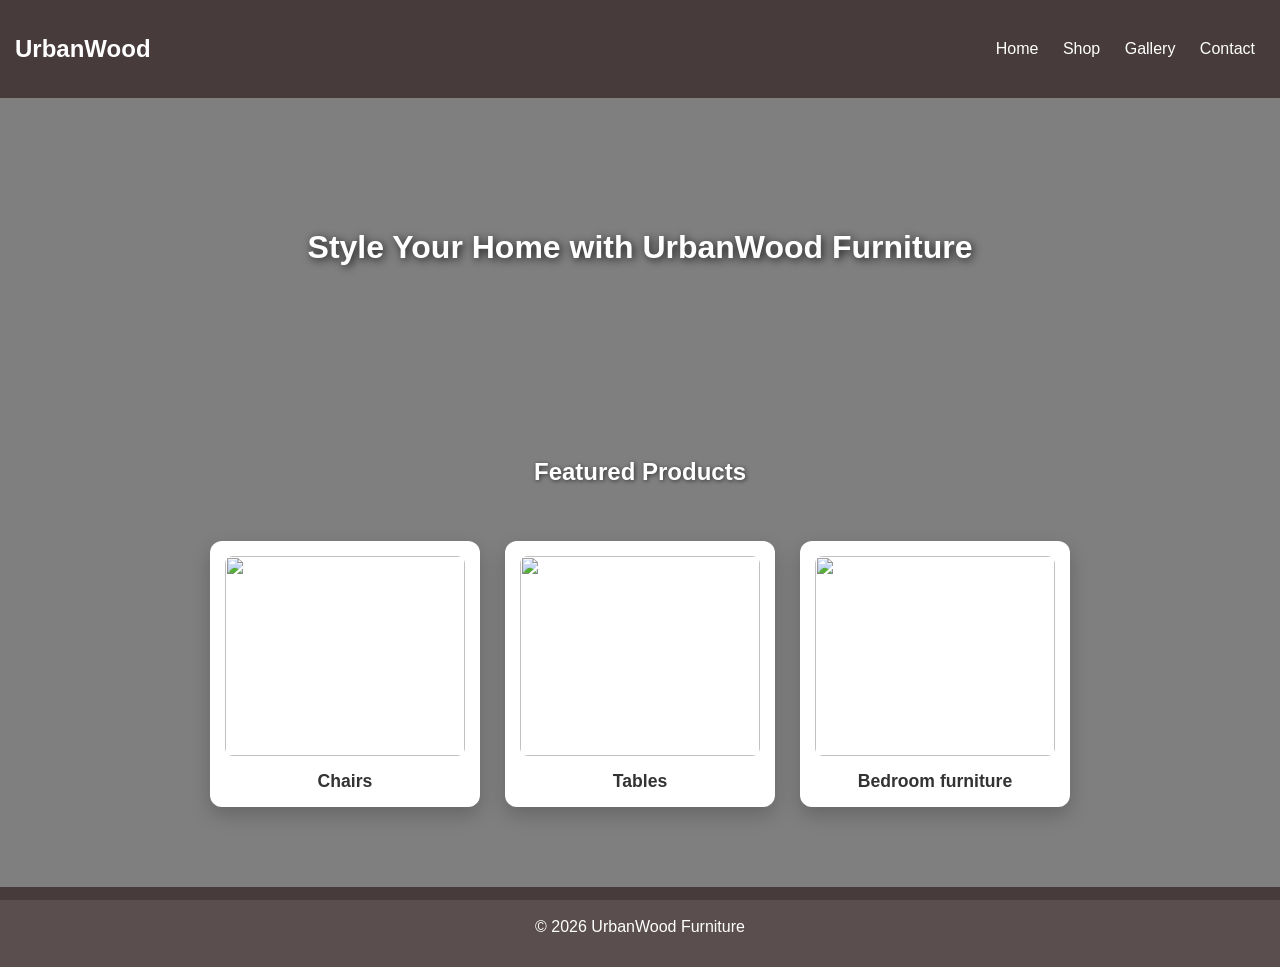
==== commit fbf28173: "Update index.html" ====
--- a/index.html
+++ b/index.html
@@ -24,23 +24,20 @@
 <div class="container">
     <h2>Featured Products</h2>
 
-    <div class="products-grid-container">
+    <div class="card">
+        <img src="[data-uri]()"><p>Chairs</p>
+    </div>
 
-        <div class="card">
-            <img src="[data-uri]"><p>Chairs</p>
-        </div>
+    <div class="card">
+        <img src="[data-uri]|u/"><p>Tables</p>
+    </div>
 
-        <div class="card">
-            <img src="[data-uri]">
-            <p>Tables</p>
-        </div>
+    <div class="card">
+        <img src="https://encrypted-tbn0.gstatic.com/images?q=tbn:ANd9GcS8IiAEcddaGoUwoZObOSpX4n-ogcsVlHbI4A&s">
+        <p>Bedroom furniture</p>
+    </div>
 
-        <div class="card">
-            <img src="https://encrypted-tbn0.gstatic.com/images?q=tbn:ANd9GcS8IiAEcddaGoUwoZObOSpX4n-ogcsVlHbI4A&s">
-            <p>Bedroom furniture</p>
-        </div>
-
-    </div> </div>
+</div> 
 
 <footer>
     <p>&copy; 2026 UrbanWood Furniture</p>
--- a/style.css
+++ b/style.css
@@ -2,8 +2,7 @@
     font-family: Arial, sans-serif;
     margin: 0;
     padding: 0;
-    /* ─── 1. BACKGROUND IMAGE APPLIED TO WHOLE PAGE ─── */
-    /* Added a dark tint overlay so your white text remains perfectly readable everywhere */
+    /* ─── BACKGROUND IMAGE APPLIED TO WHOLE PAGE ─── */
     background: linear-gradient(rgba(0, 0, 0, 0.5), rgba(0, 0, 0, 0.5)), url('https://images.unsplash.com/photo-1505693416388-ac5ce068fe85');
     background-size: cover;
     background-position: center;
@@ -12,7 +11,6 @@
 }
 
 header {
-    /* Made the header slightly transparent so the background peeks through beautifully */
     background: rgba(62, 47, 47, 0.85); 
     color: white;
     padding: 15px;
@@ -33,53 +31,64 @@
     text-decoration: underline;
 }
 
-/* ─── 2. HERO AREA (NOW TRANSPARENT) ─── */
+/* ─── HERO AREA (TRANSPARENT) ─── */
 .hero {
-    background: transparent; /* Removed the duplicate background image */
+    background: transparent; 
     height: 300px; 
     display: flex;
     align-items: center;
     justify-content: center;
     color: white;
-    font-size: 32px; /* Made slightly larger for impact */
+    font-size: 32px; 
     font-weight: bold;
     text-shadow: 2px 2px 8px rgba(0, 0, 0, 0.8);
     text-align: center;
     padding: 0 20px;
 }
 
+/* ─── HORIZONTAL LAYOUT CONTAINER FIXED ─── */
 .container {
     padding: 40px 20px;
     max-width: 1200px;
     margin: 0 auto;
+    
+    display: flex;          /* Activates horizontal layout */
+    flex-direction: row;    /* Rows cards left-to-right */
+    flex-wrap: wrap;        /* Moves cards to the next line smoothly on smaller screens */
+    gap: 25px;              /* Clean spacing between rows and columns */
+    justify-content: center;/* Centers the cards on the screen horizontally */
 }
 
-/* Styled the main section headings so they stay bright white against the dark background */
-.container h2 {
+/* Styled the main section headings and centered it */
+.container h2, .intro-text {
     color: white;
     text-shadow: 1px 1px 4px rgba(0, 0, 0, 0.6);
     margin-bottom: 30px;
     font-size: 24px;
+    text-align: center; 
+    width: 100%;            /* Makes sure the heading stays on its own full row above cards */
 }
 
-/* ─── 3. PRODUCT CARDS GRID ─── */
-.products-grid-container { 
-    display: flex;
-    flex-wrap: wrap;
-    justify-content: center;
-    gap: 25px;
+.intro-text {
+    font-style: italic;
+    font-size: 1.1rem;
 }
 
+/* ─── PRODUCT/GALLERY CARDS ─── */
 .card {
-    /* Kept the cards crisp white so your furniture products stand out cleanly */
     background: white;
     padding: 15px;
     margin: 0;
-    width: 220px;
+    width: 240px;           /* Clean, standard horizontal card width */
     border-radius: 12px;
-    box-shadow: 0 8px 20px rgba(0, 0, 0, 0.2); /* Deeper shadow so they pop off the background */
+    box-shadow: 0 8px 20px rgba(0, 0, 0, 0.2); 
     transition: transform 0.2s ease;
-    color: #333; /* Keeps text inside the cards dark and legible */
+    color: #333; 
+    
+    /* These three lines keep the text stacked cleanly beneath the image inside the card */
+    display: flex;
+    flex-direction: column;
+    align-items: center;
 }
 
 .card:hover {
@@ -93,15 +102,16 @@
     border-radius: 8px;
 }
 
-.container h2 {
-    color: white;
-    text-shadow: 1px 1px 4px rgba(0, 0, 0, 0.6);
-    margin-bottom: 30px;
-    font-size: 24px;
-    text-align: center; /* 👈 This line will perfectly center your heading */
+/* Name tag styling directly underneath the image inside the card */
+.card p {
+    margin: 15px 0 0 0;     /* Top margin pushes the text down below the image */
+    font-weight: bold;
+    font-size: 1.1rem;
+    color: #333;
+    text-align: center;
 }
+
 footer {
-    /* Made the footer slightly transparent to match the header style */
     background: rgba(62, 47, 47, 0.85);
     color: white;
     text-align: center;
@@ -154,8 +164,4 @@
         font-size: 22px;
         height: 200px;
     }
-
-    input, textarea {
-        width: 100%;
-    }
 }
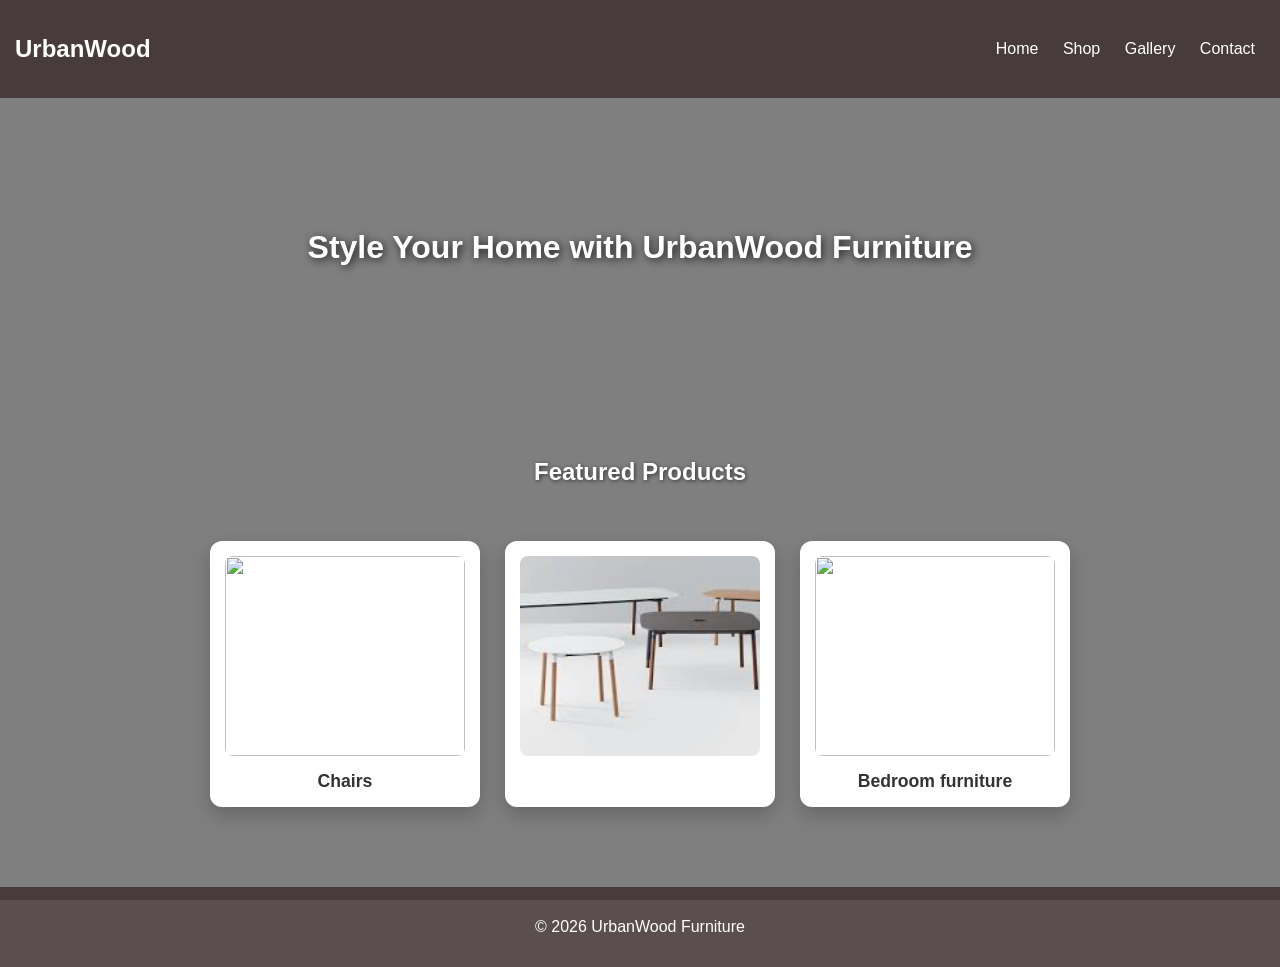
==== commit 6c0d911a: "Update index.html" ====
--- a/index.html
+++ b/index.html
@@ -29,8 +29,8 @@
     </div>
 
     <div class="card">
-        <img src="[data-uri]|u/"><p>Tables</p>
-    </div>
+        <img src="[data-uri]">
+        </div>
 
     <div class="card">
         <img src="https://encrypted-tbn0.gstatic.com/images?q=tbn:ANd9GcS8IiAEcddaGoUwoZObOSpX4n-ogcsVlHbI4A&s">
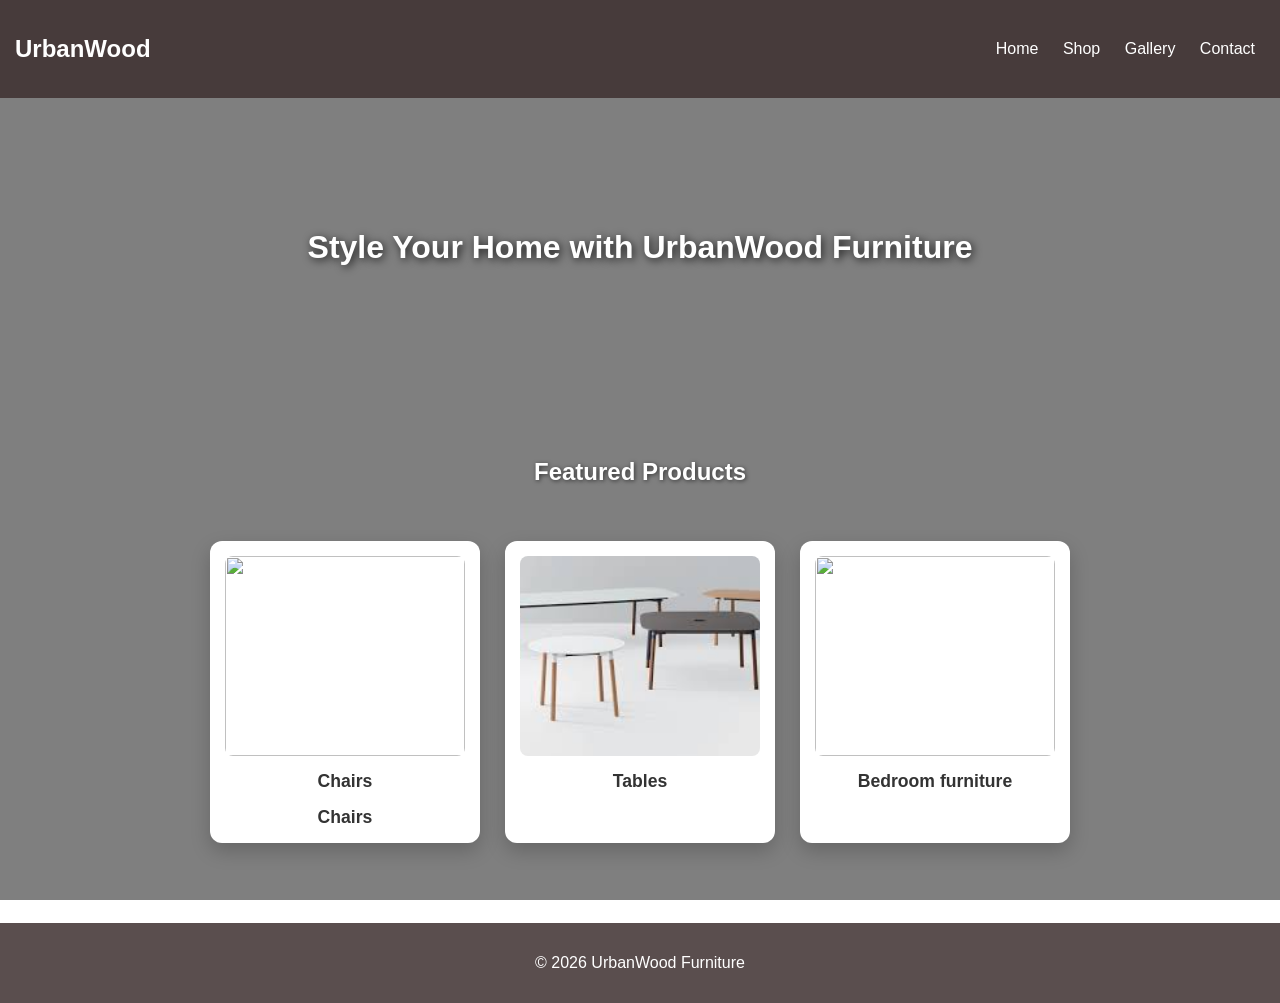
==== commit 4bb1eccc: "Update index.html" ====
--- a/index.html
+++ b/index.html
@@ -26,11 +26,12 @@
 
     <div class="card">
         <img src="[data-uri]()"><p>Chairs</p>
-    </div>
+ <p>Chairs</p>   </div>
 
     <div class="card">
         <img src="[data-uri]">
-        </div>
+        <p>Tables</p>
+    </div>
 
     <div class="card">
         <img src="https://encrypted-tbn0.gstatic.com/images?q=tbn:ANd9GcS8IiAEcddaGoUwoZObOSpX4n-ogcsVlHbI4A&s">
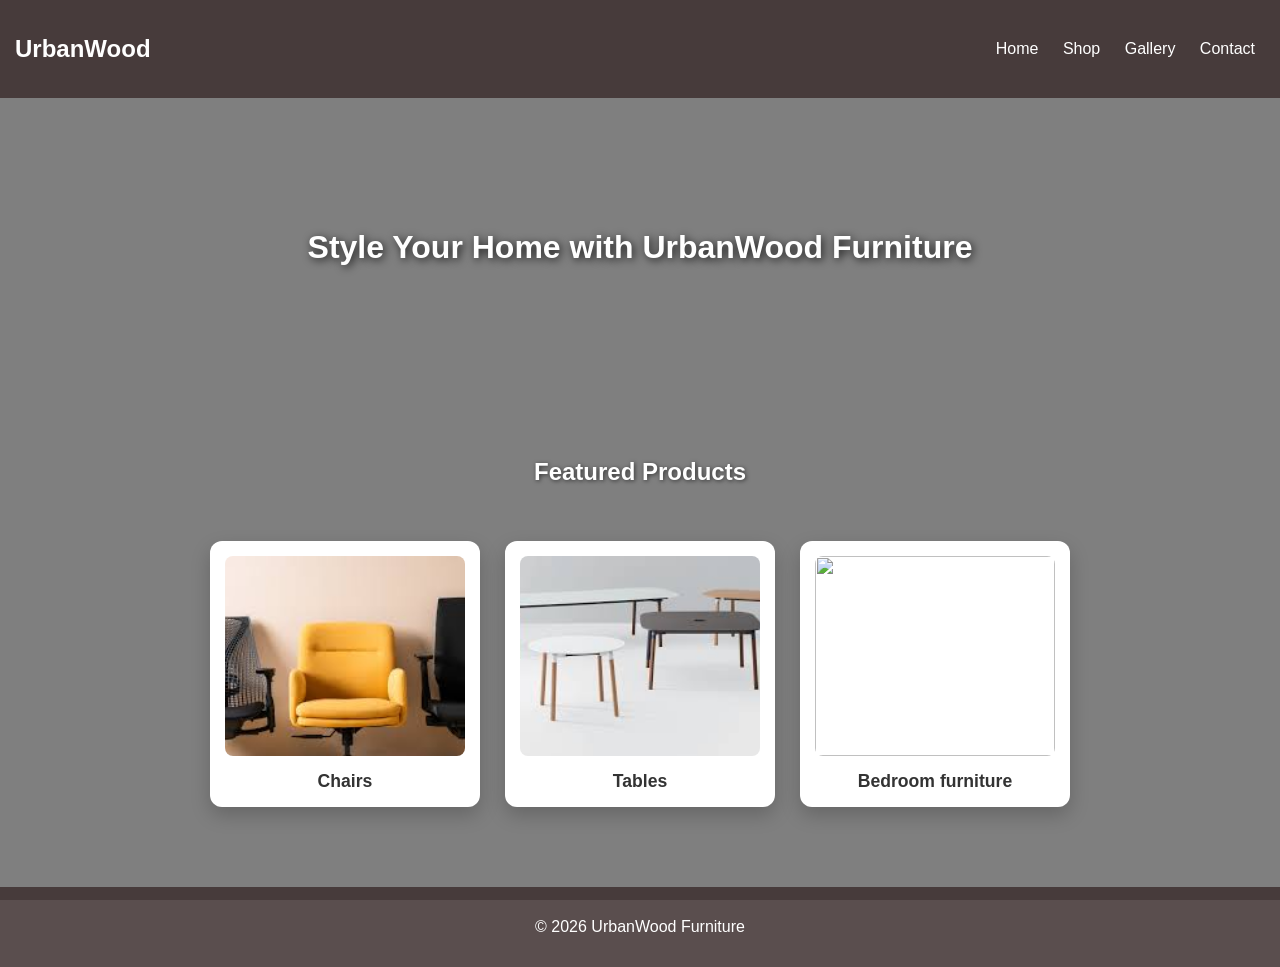
==== commit 666a3382: "Update index.html" ====
--- a/index.html
+++ b/index.html
@@ -25,8 +25,9 @@
     <h2>Featured Products</h2>
 
     <div class="card">
-        <img src="[data-uri]()"><p>Chairs</p>
- <p>Chairs</p>   </div>
+        <img src="[data-uri]">
+        <p>Chairs</p> 
+    </div>
 
     <div class="card">
         <img src="[data-uri]">
